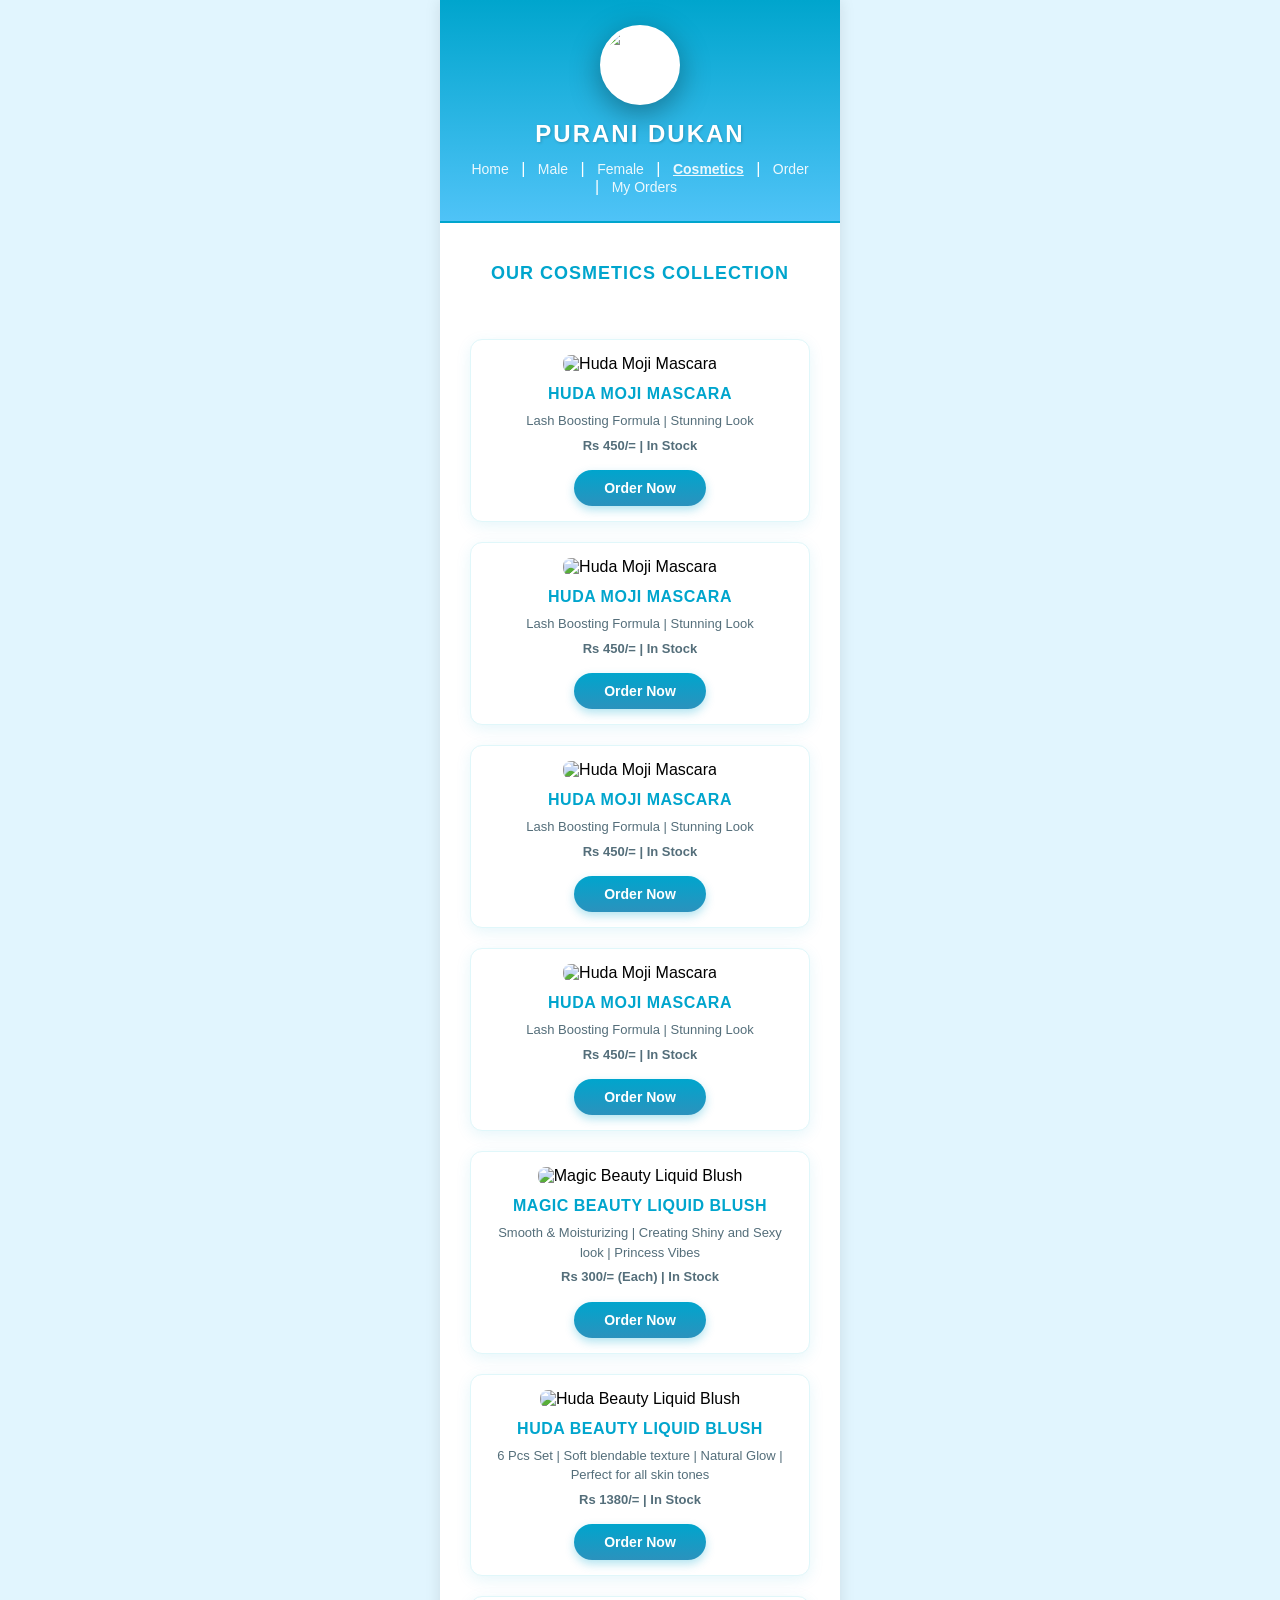
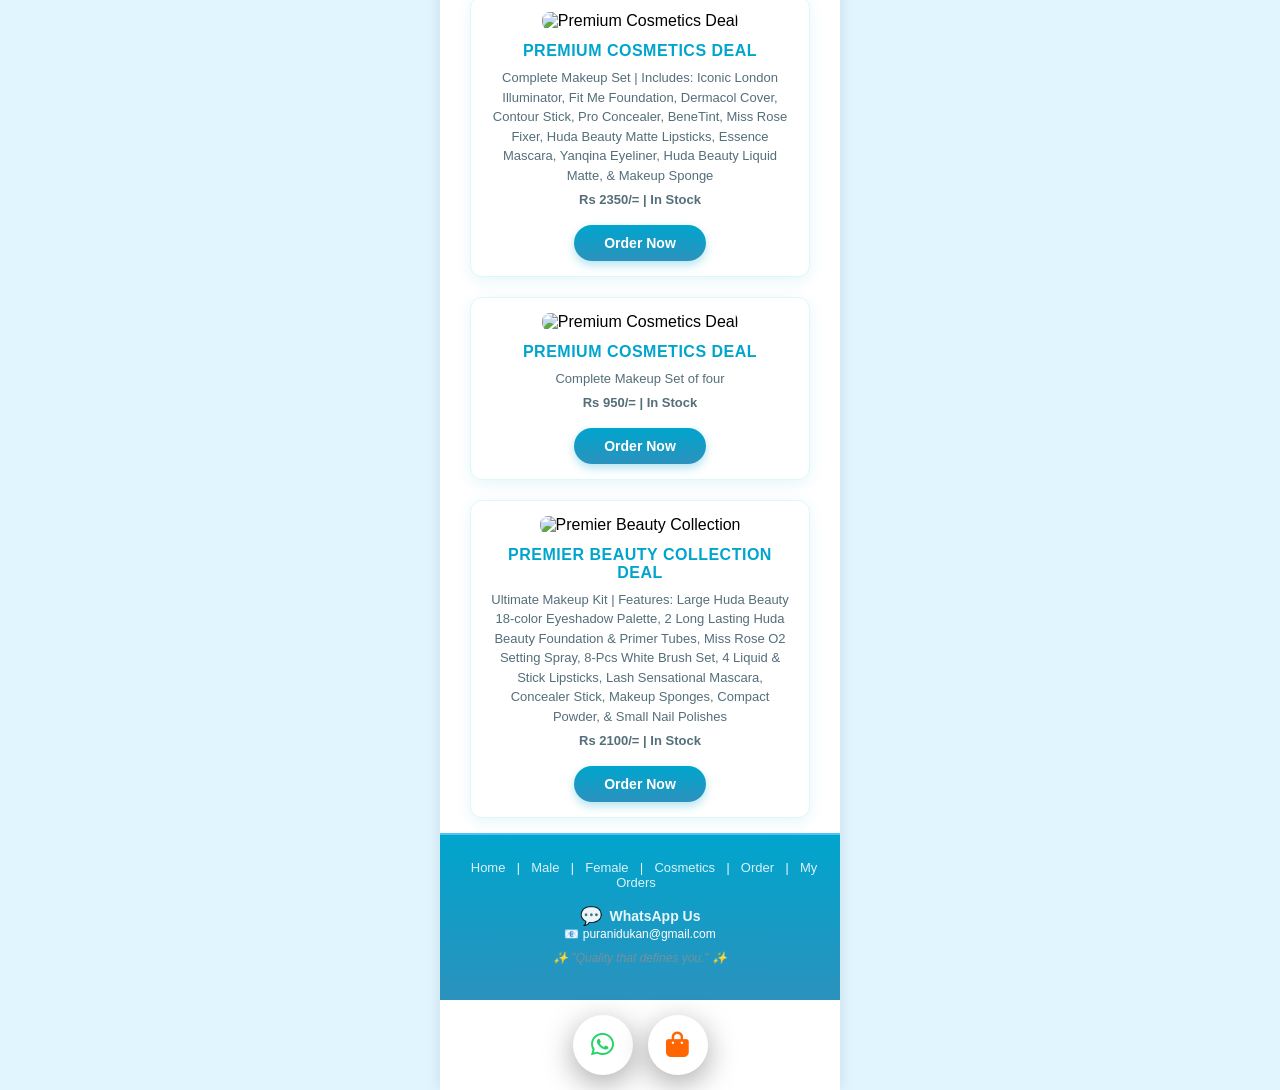
==== cosmetics.html @ e1798855 "Add files via upload A Mobile responsive e commerce automation system for efficient shop management " ====
<!DOCTYPE html>
<html lang="en">
<head>
    <meta charset="UTF-8">
    <title>Cosmetics - Purani Dukan</title>
    <link rel="stylesheet" href="https://cdnjs.cloudflare.com/ajax/libs/font-awesome/6.4.0/css/all.min.css">
    <link rel="stylesheet" href="style.css">
</head>
<body>
    <div class="app-container">
        <header>
            <div class="logo-container">
                <img src="images/logo1.jpeg" alt="Purani Dukan Logo">
            </div>
            <div class="logo">PURANI DUKAN</div>
            <nav>
                <a href="home.html">Home</a> | 
                <a href="Male.html">Male</a> | 
                <a href="female.html">Female</a> | 
                <a href="cosmetics.html">Cosmetics</a> | 
                <a href="order.html">Order</a> | 
                <a href="orders.html">My Orders</a>
            </nav>
        </header>

        <h2 style="text-align: center; margin: 40px 0;">Our Cosmetics Collection</h2>

        <div class="grid">
            <div class="card">
                <img src="images/pic34.jpeg" alt="Huda Moji Mascara">
                <h3>HUDA MOJI MASCARA</h3>
                <p>Lash Boosting Formula | Stunning Look</p>
                <p class="price">Rs 450/= | In Stock</p>
                <a href="order.html?product=Huda%20Moji%20Mascara&price=450" class="order-btn">Order Now</a>
            </div>
            <div class="card">
                <img src="images/pic35.jpeg" alt="Huda Moji Mascara">
                <h3>HUDA MOJI MASCARA</h3>
                <p>Lash Boosting Formula | Stunning Look</p>
                <p class="price">Rs 450/= | In Stock</p>
                <a href="order.html?product=Huda%20Moji%20Mascara&price=450" class="order-btn">Order Now</a>
            </div>
            <div class="card">
                <img src="images/pic36.jpeg" alt="Huda Moji Mascara">
                <h3>HUDA MOJI MASCARA</h3>
                <p>Lash Boosting Formula | Stunning Look</p>
                <p class="price">Rs 450/= | In Stock</p>
                <a href="order.html?product=Huda%20Moji%20Mascara&price=450" class="order-btn">Order Now</a>
            </div>
            <div class="card">
                <img src="images/pic37.jpeg" alt="Huda Moji Mascara">
                <h3>HUDA MOJI MASCARA</h3>
                <p>Lash Boosting Formula | Stunning Look</p>
                <p class="price">Rs 450/= | In Stock</p>
                <a href="order.html?product=Huda%20Moji%20Mascara&price=450" class="order-btn">Order Now</a>
            </div>
            <div class="card">
                <img src="images/pic38.jpeg" alt="Magic Beauty Liquid Blush">
                <h3>Magic Beauty Liquid Blush</h3>
                <p>Smooth & Moisturizing | Creating Shiny and Sexy look | Princess Vibes</p>
                <p class="price">Rs 300/= (Each) | In Stock</p>
                <a href="order.html?product=Magic%20Beauty%20Liquid%20Blush&price=300" class="order-btn">Order Now</a>
            </div>
            <div class="card">
                <img src="images/pic39.jpeg" alt="Huda Beauty Liquid Blush">
                <h3>HUDA BEAUTY LIQUID BLUSH</h3>
                <p>6 Pcs Set | Soft blendable texture | Natural Glow | Perfect for all skin tones</p>
                <p class="price">Rs 1380/= | In Stock</p>
                <a href="order.html?product=Huda%20Beauty%20Liquid%20Blush&price=1380" class="order-btn">Order Now</a>
            </div>
            <div class="card">
                <img src="images/pic45.jpeg" alt="Premium Cosmetics Deal">
                <h3>PREMIUM COSMETICS DEAL</h3>
                <p>Complete Makeup Set | Includes: Iconic London Illuminator, Fit Me Foundation, Dermacol Cover, Contour Stick, Pro Concealer, BeneTint, Miss Rose Fixer, Huda Beauty Matte Lipsticks, Essence Mascara, Yanqina Eyeliner, Huda Beauty Liquid Matte, & Makeup Sponge</p>
                <p class="price">Rs 2350/= | In Stock</p>
                <a href="order.html?product=Premium%20Cosmetics%20Deal&price=2350" class="order-btn">Order Now</a>
            </div>
            <div class="card">
                <img src="images/pic48.jpeg" alt="Premium Cosmetics Deal">
                <h3>PREMIUM COSMETICS DEAL</h3>
                <p>Complete Makeup Set of four</p>
                <p class="price">Rs 950/= | In Stock</p>
                <a href="order.html?product=Premium%20Cosmetics%20Deal%20(Set%20of%20Four)&price=950" class="order-btn">Order Now</a>
            </div>
            <div class="card">
                <img src="images/pic47.jpeg" alt="Premier Beauty Collection">
                <h3>PREMIER BEAUTY COLLECTION DEAL</h3>
                <p>Ultimate Makeup Kit | Features: Large Huda Beauty 18-color Eyeshadow Palette, 2 Long Lasting Huda Beauty Foundation & Primer Tubes, Miss Rose O2 Setting Spray, 8-Pcs White Brush Set, 4 Liquid & Stick Lipsticks, Lash Sensational Mascara, Concealer Stick, Makeup Sponges, Compact Powder, & Small Nail Polishes</p>
                <p class="price">Rs 2100/= | In Stock</p>
                <a href="order.html?product=Premier%20Beauty%20Collection%20Deal&price=2100" class="order-btn">Order Now</a>
            </div>
        </div>

        <footer>
            <div class="footer-nav">
                <a href="home.html">Home</a> | <a href="Male.html">Male</a> | <a href="female.html">Female</a> | <a href="cosmetics.html">Cosmetics</a> | <a href="order.html">Order</a> | <a href="orders.html">My Orders</a>
            </div>
            <a href="https://wa.me/923343876269" class="wa-link">
                <span class="icon">&#128172;</span> WhatsApp Us
            </a>
            <p>&#128231; puranidukan@gmail.com</p>
            <p class="caption">&#10024; "Quality that defines you." &#10024;</p>
        </footer>

        <div class="icon-container">
            <a href="https://wa.me/923343876269" class="circle-icon whatsapp">
                <i class="fab fa-whatsapp"></i>
            </a>
            <a href="order.html" class="circle-icon order">
                <i class="fas fa-shopping-bag"></i>
            </a>
        </div>
    </div>
    <script src="script.js"></script>
</body>
</html>
---- style.css ----
/* ============================================
   PURANI DUKAN - FULL WORKING STYLESHEET
   ============================================ */

/* Reset & Base */
* {
    margin: 0;
    padding: 0;
    box-sizing: border-box;
}

body {
    margin: 0;
    padding: 0;
    background-color: #e1f5fe;
    display: flex;
    justify-content: center;
    font-family: 'Segoe UI', Tahoma, Geneva, Verdana, sans-serif;
    min-height: 100vh;
}

.app-container {
    max-width: 400px;
    width: 100%;
    background: #ffffff;
    min-height: 100vh;
    box-shadow: 0 0 15px rgba(0, 0, 0, 0.1);
    display: flex;
    flex-direction: column;
}

/* ============================================
   HEADER - Bright Cyan/Sky Blue
   ============================================ */
header {
    background: linear-gradient(180deg, #00a5cd 0%, #4fc3f7 100%);
    color: #ffffff;
    padding: 25px 20px;
    text-align: center;
    border-bottom: 2px solid #00a5cd;
}

.logo-container {
    width: 80px;
    height: 80px;
    background: white;
    border-radius: 50%;
    display: flex;
    align-items: center;
    justify-content: center;
    margin: 0 auto 15px auto;
    box-shadow: 0 8px 30px rgba(0,0,0,0.35);
    overflow: hidden;
    border: 4px solid #ffffff;
}

.logo-container img {
    width: 100%;
    height: 100%;
    object-fit: cover;
    border-radius: 50%;
    display: block;
}

.logo {
    font-weight: 800;
    font-size: 24px;
    margin-bottom: 12px;
    letter-spacing: 2px;
    text-transform: uppercase;
    color: #ffffff;
    text-shadow: 1px 1px 3px rgba(0,0,0,0.2);
}

nav {
    margin-top: 10px;
}

nav a {
    color: #ffffff;
    text-decoration: none;
    font-size: 14px;
    margin: 0 8px;
    opacity: 0.9;
    transition: opacity 0.3s;
}

nav a:hover {
    opacity: 1;
    text-decoration: underline;
}

/* ============================================
   BANNER - Darker Blue Overlay
   ============================================ */
.banner-container {
    position: relative;
    width: 100%;
    height: 300px;
    overflow: hidden;
}

.banner-img {
    width: 100%;
    height: 100%;
    object-fit: cover;
    display: block;
    filter: blur(4px);
    transform: scale(1.1);
}

.banner-container::after {
    content: '';
    position: absolute;
    top: 0;
    left: 0;
    width: 100%;
    height: 100%;
    background: rgba(0, 0, 0, 0.4);
}

/* Text on top of Image */
.banner-text {
    position: absolute;
    top: 50%;
    left: 50%;
    transform: translate(-50%, -50%);
    color: #ffffff;
    text-align: center;
    width: 90%;
    z-index: 1;
    padding: 10px;
}

.banner-text h1 {
    font-family: 'Poppins', 'Segoe UI', sans-serif;
    font-size: 38px;
    font-weight: 700;
    letter-spacing: 2px;
    text-transform: uppercase;
    margin: 0 0 15px 0;
    text-shadow: 2px 2px 10px rgba(0,0,0,0.3);
    color: #ffffff;
}

.banner-text p {
    font-size: 18px;
    margin: 10px 0 20px 0;
    color: rgba(255, 255, 255, 0.95);
    font-weight: 400;
}

.banner-text button {
    display: inline-block;
    background: #ffffff;
    color: #333;
    text-decoration: none;
    padding: 12px 28px;
    border-radius: 4px;
    font-weight: 600;
    font-size: 16px;
    border: none;
    cursor: pointer;
    box-shadow: 0 2px 8px rgba(0,0,0,0.2);
    transition: all 0.3s;
}

.banner-text button:hover {
    transform: translateY(-2px);
    box-shadow: 0 4px 12px rgba(0,0,0,0.3);
}

/* ============================================
   PRODUCTS SECTION - Single Column
   ============================================ */
h2 {
    text-align: center;
    color: #00a5cd;
    font-size: 18px;
    margin: 25px 0 15px;
    font-weight: 700;
    text-transform: uppercase;
    letter-spacing: 1px;
}

/* Single Column Grid */
.grid {
    display: flex;
    flex-direction: column;
    align-items: center;
    gap: 20px;
    padding: 15px;
}

.card {
    background: #ffffff;
    border: 1px solid #e0f7fa;
    padding: 15px;
    text-align: center;
    border-radius: 12px;
    box-shadow: 0 4px 15px rgba(0, 165, 205, 0.1);
    width: 100%;
    max-width: 340px;
    transition: transform 0.3s, box-shadow 0.3s;
}

.card:hover {
    transform: translateY(-3px);
    box-shadow: 0 8px 25px rgba(0, 165, 205, 0.2);
}

.card img {
    width: 100%;
    height: 280px;
    object-fit: cover;
    border-radius: 8px;
}

.card h3 {
    color: #00a5cd;
    margin: 12px 0 8px;
    font-size: 16px;
    font-weight: 700;
    text-transform: uppercase;
    letter-spacing: 0.5px;
}

.card p {
    font-size: 13px;
    color: #546e7a;
    line-height: 1.5;
    margin: 5px 0;
}

.caption {
    font-size: 12px;
    color: #78909c;
    margin: 10px 0;
    font-style: italic;
}

.price {
    font-weight: 800;
    color: #00a5cd;
    font-size: 20px;
    margin: 10px 0;
}

.stock {
    font-size: 12px;
    color: #4fc3f7;
    font-weight: 600;
    margin: 5px 0;
}

/* Order Button - Blue theme */
.order-btn {
    display: inline-block;
    background: linear-gradient(180deg, #00a5cd 0%, #2b92bd 100%);
    color: #ffffff;
    text-decoration: none;
    padding: 10px 30px;
    border-radius: 25px;
    font-weight: 700;
    font-size: 14px;
    margin-top: 10px;
    transition: all 0.3s;
    box-shadow: 0 4px 10px rgba(0, 165, 205, 0.3);
    border: none;
    cursor: pointer;
}

.order-btn:hover {
    background: linear-gradient(180deg, #4fc3f7 0%, #00a5cd 100%);
    transform: scale(1.05);
    box-shadow: 0 6px 15px rgba(0, 165, 205, 0.4);
}

/* Selection Buttons */
.selection-btns button {
    padding: 6px 14px;
    margin: 3px;
    cursor: pointer;
    background: linear-gradient(180deg, #00a5cd 0%, #2b92bd 100%);
    color: #ffffff;
    border: none;
    border-radius: 20px;
    font-weight: 600;
    transition: all 0.3s;
}

.selection-btns button:hover {
    background: linear-gradient(180deg, #4fc3f7 0%, #00a5cd 100%);
    transform: scale(1.05);
}

/* ============================================
   DELIVERY INFO
   ============================================ */
.delivery-info {
    font-size: 13px;
    padding: 20px;
    background: linear-gradient(180deg, #e0f7fa 0%, #b2ebf2 100%);
    border-top: 2px solid #4fc3f7;
    color: #2b92bd;
    text-align: center;
    margin-top: 20px;
    font-weight: 500;
}

/* ============================================
   FOOTER - Same Blue as Header
   ============================================ */
footer {
    background: linear-gradient(180deg, #00a5cd 0%, #2b92bd 100%);
    color: #ffffff;
    padding: 25px 20px;
    text-align: center;
    margin-top: auto;
    font-size: 12px;
    border-top: 2px solid #4fc3f7;
}

.footer-nav {
    margin-bottom: 15px;
}

.footer-nav a {
    color: rgba(255, 255, 255, 0.85);
    text-decoration: none;
    font-size: 13px;
    margin: 0 8px;
    transition: color 0.3s;
}

.footer-nav a:hover {
    color: #ffffff;
}

.wa-link {
    color: rgba(255, 255, 255, 0.9);
    font-weight: 700;
    text-decoration: none;
    display: flex;
    justify-content: center;
    align-items: center;
    margin-top: 12px;
    font-size: 14px;
}

.wa-link:hover {
    color: #ffffff;
}

.icon {
    margin-right: 8px;
    font-size: 18px;
}

/* ============================================
   FLOATING ICONS
   ============================================ */
.icon-container {
    display: flex;
    justify-content: center;
    gap: 15px;
    margin-top: 15px;
    padding-bottom: 15px;
}

.circle-icon {
    width: 60px;
    height: 60px;
    background: white;
    border-radius: 50%;
    display: flex;
    align-items: center;
    justify-content: center;
    box-shadow: 0 8px 30px rgba(0,0,0,0.35);
    text-decoration: none;
    transition: 0.3s;
}

.circle-icon i {
    font-size: 26px;
}

.whatsapp i {
    color: #25D366;
}

.order i {
    color: #ff6600;
}

.circle-icon:hover {
    transform: scale(1.1);
}

/* ============================================
   FORM STYLES
   ============================================ */
form input, form select, form textarea {
    font-family: 'Segoe UI', Tahoma, Geneva, Verdana, sans-serif;
    font-size: 14px;
}

form input:focus, form select:focus, form textarea:focus {
    outline: none;
    border-color: #00a5cd !important;
    box-shadow: 0 0 0 3px rgba(0, 165, 205, 0.2);
}

/* ============================================
   RESPONSIVE
   ============================================ */
@media (max-width: 480px) {
    .app-container { max-width: 100%; }
    .card { max-width: 95%; }
    .banner-text h1 { font-size: 30px; }
    .banner-text p { font-size: 16px; }
    .logo { font-size: 20px; }
    nav a { font-size: 12px; margin: 0 4px; }
}
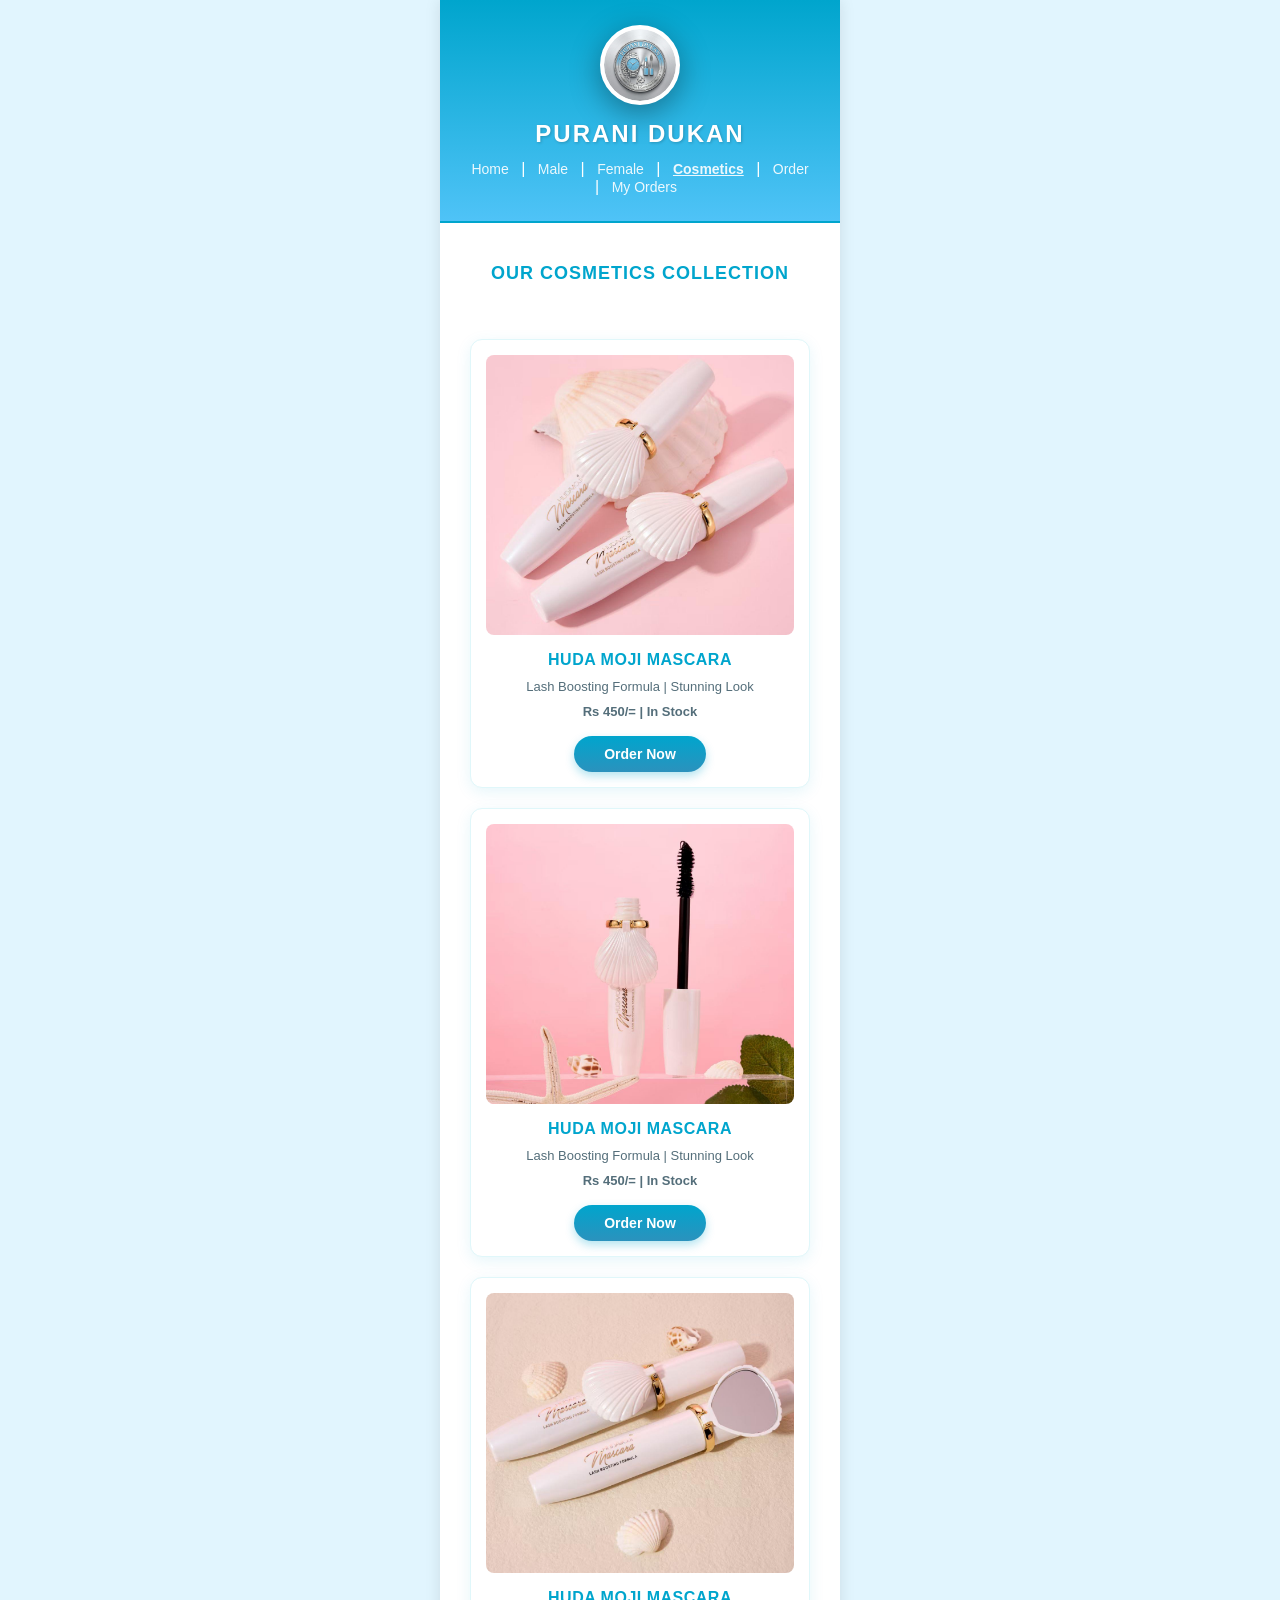
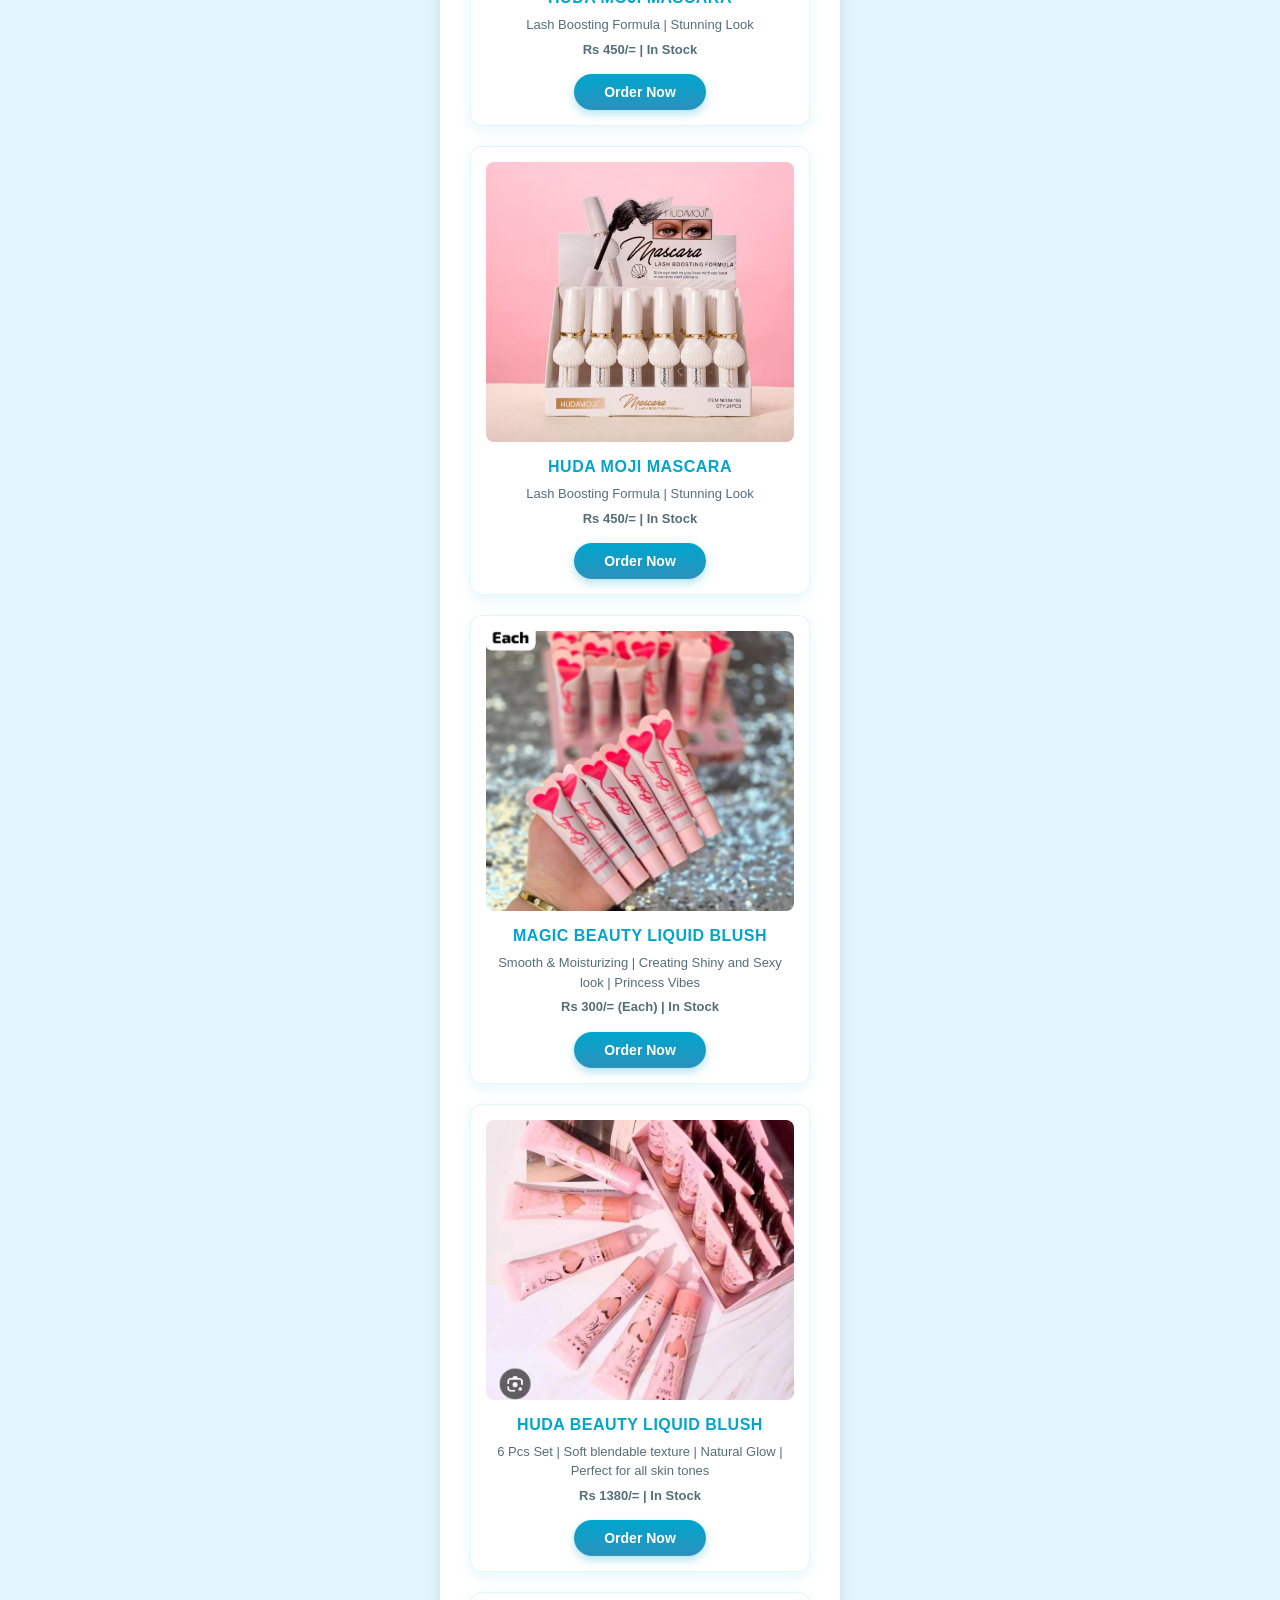
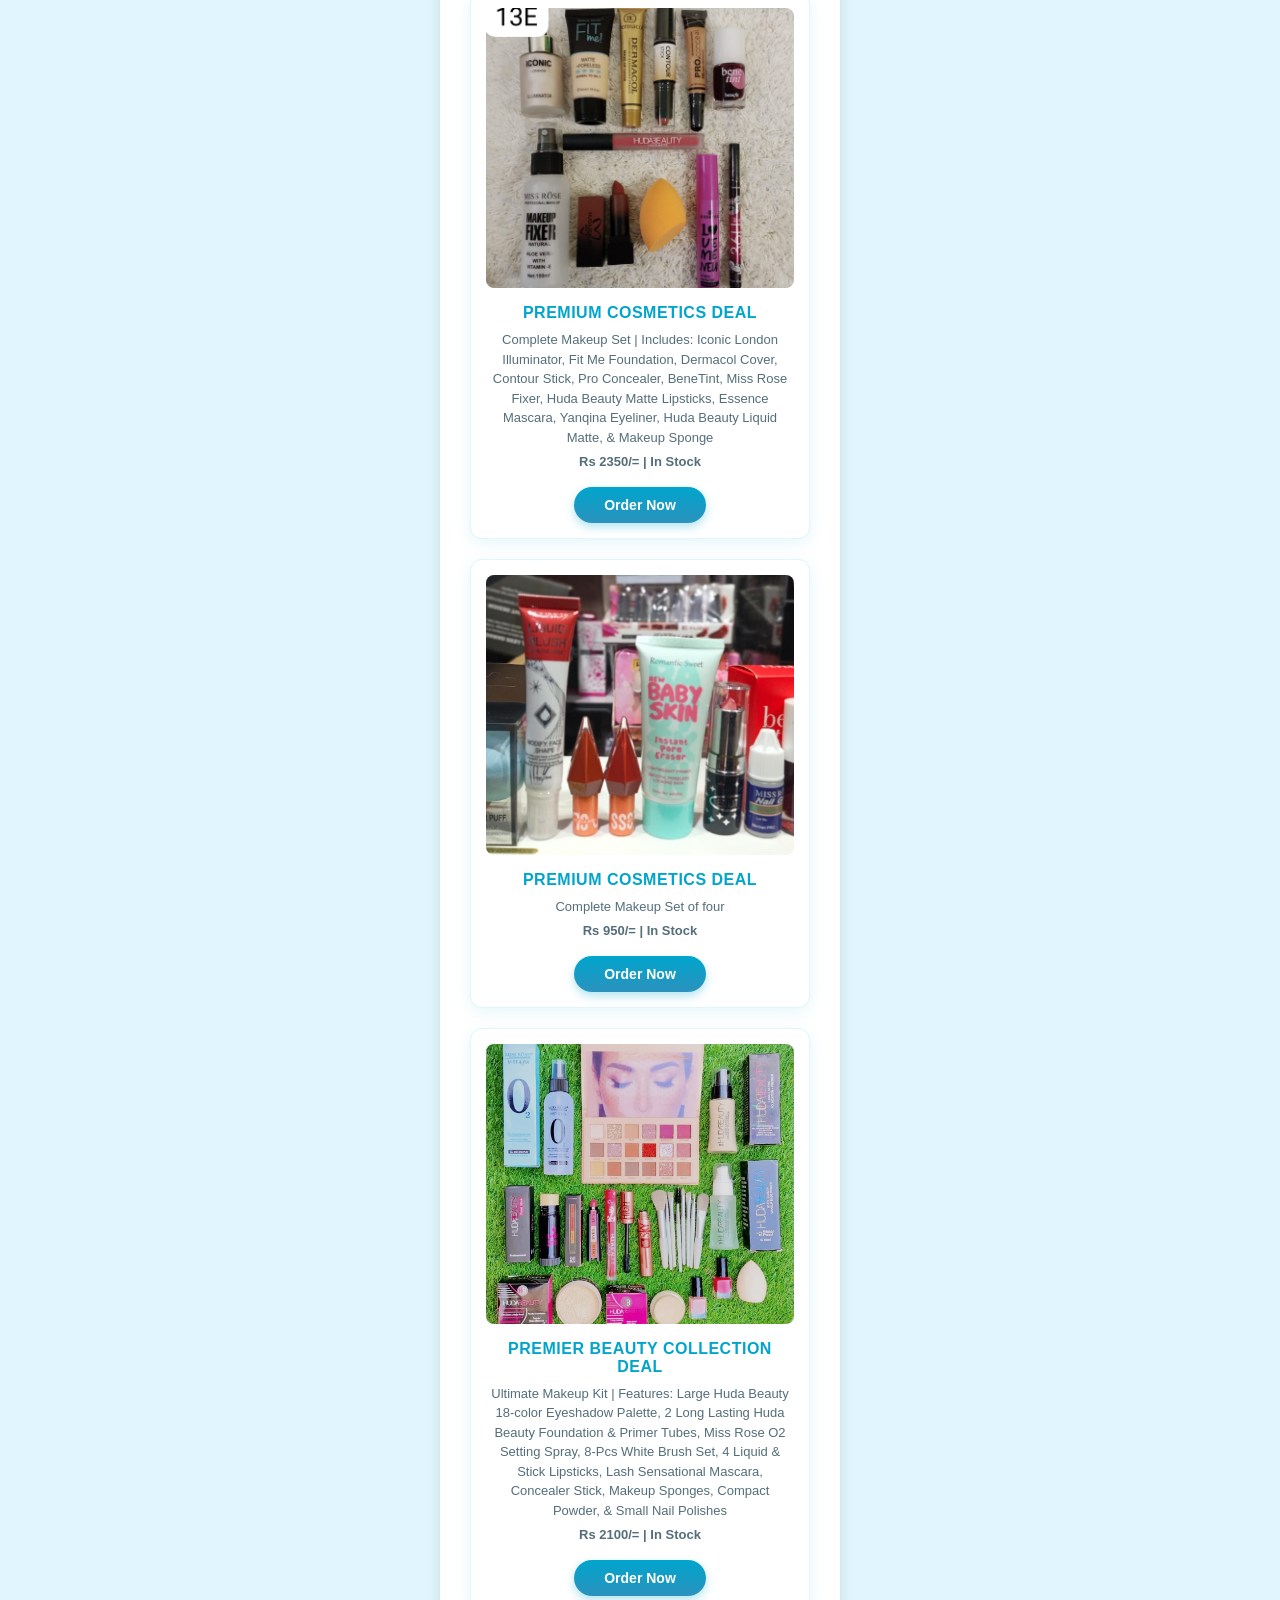
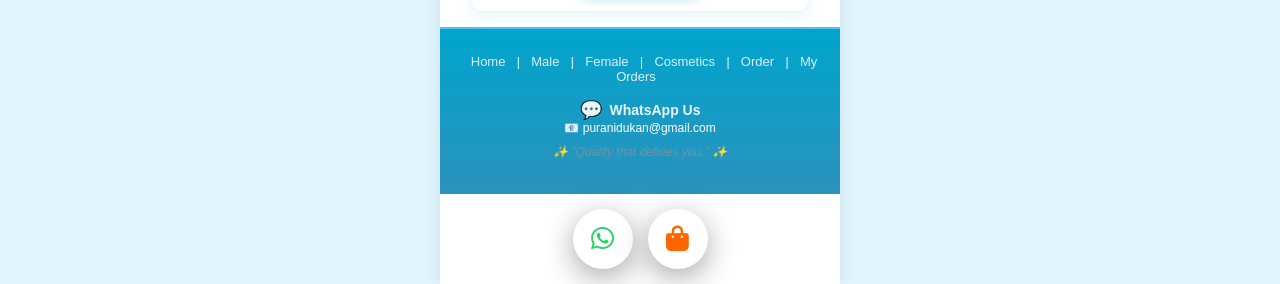
==== commit 3ebb20b8: "Update cosmetics.html" ====
--- a/cosmetics.html
+++ b/cosmetics.html
@@ -10,7 +10,7 @@
     <div class="app-container">
         <header>
             <div class="logo-container">
-                <img src="images/logo1.jpeg" alt="Purani Dukan Logo">
+                <img src="logo1.jpeg" alt="Purani Dukan Logo">
             </div>
             <div class="logo">PURANI DUKAN</div>
             <nav>
@@ -27,63 +27,63 @@
 
         <div class="grid">
             <div class="card">
-                <img src="images/pic34.jpeg" alt="Huda Moji Mascara">
+                <img src="pic34.jpeg" alt="Huda Moji Mascara">
                 <h3>HUDA MOJI MASCARA</h3>
                 <p>Lash Boosting Formula | Stunning Look</p>
                 <p class="price">Rs 450/= | In Stock</p>
                 <a href="order.html?product=Huda%20Moji%20Mascara&price=450" class="order-btn">Order Now</a>
             </div>
             <div class="card">
-                <img src="images/pic35.jpeg" alt="Huda Moji Mascara">
+                <img src="pic35.jpeg" alt="Huda Moji Mascara">
                 <h3>HUDA MOJI MASCARA</h3>
                 <p>Lash Boosting Formula | Stunning Look</p>
                 <p class="price">Rs 450/= | In Stock</p>
                 <a href="order.html?product=Huda%20Moji%20Mascara&price=450" class="order-btn">Order Now</a>
             </div>
             <div class="card">
-                <img src="images/pic36.jpeg" alt="Huda Moji Mascara">
+                <img src="pic36.jpeg" alt="Huda Moji Mascara">
                 <h3>HUDA MOJI MASCARA</h3>
                 <p>Lash Boosting Formula | Stunning Look</p>
                 <p class="price">Rs 450/= | In Stock</p>
                 <a href="order.html?product=Huda%20Moji%20Mascara&price=450" class="order-btn">Order Now</a>
             </div>
             <div class="card">
-                <img src="images/pic37.jpeg" alt="Huda Moji Mascara">
+                <img src="pic37.jpeg" alt="Huda Moji Mascara">
                 <h3>HUDA MOJI MASCARA</h3>
                 <p>Lash Boosting Formula | Stunning Look</p>
                 <p class="price">Rs 450/= | In Stock</p>
                 <a href="order.html?product=Huda%20Moji%20Mascara&price=450" class="order-btn">Order Now</a>
             </div>
             <div class="card">
-                <img src="images/pic38.jpeg" alt="Magic Beauty Liquid Blush">
+                <img src="pic38.jpeg" alt="Magic Beauty Liquid Blush">
                 <h3>Magic Beauty Liquid Blush</h3>
                 <p>Smooth & Moisturizing | Creating Shiny and Sexy look | Princess Vibes</p>
                 <p class="price">Rs 300/= (Each) | In Stock</p>
                 <a href="order.html?product=Magic%20Beauty%20Liquid%20Blush&price=300" class="order-btn">Order Now</a>
             </div>
             <div class="card">
-                <img src="images/pic39.jpeg" alt="Huda Beauty Liquid Blush">
+                <img src="pic39.jpeg" alt="Huda Beauty Liquid Blush">
                 <h3>HUDA BEAUTY LIQUID BLUSH</h3>
                 <p>6 Pcs Set | Soft blendable texture | Natural Glow | Perfect for all skin tones</p>
                 <p class="price">Rs 1380/= | In Stock</p>
                 <a href="order.html?product=Huda%20Beauty%20Liquid%20Blush&price=1380" class="order-btn">Order Now</a>
             </div>
             <div class="card">
-                <img src="images/pic45.jpeg" alt="Premium Cosmetics Deal">
+                <img src="pic45.jpeg" alt="Premium Cosmetics Deal">
                 <h3>PREMIUM COSMETICS DEAL</h3>
                 <p>Complete Makeup Set | Includes: Iconic London Illuminator, Fit Me Foundation, Dermacol Cover, Contour Stick, Pro Concealer, BeneTint, Miss Rose Fixer, Huda Beauty Matte Lipsticks, Essence Mascara, Yanqina Eyeliner, Huda Beauty Liquid Matte, & Makeup Sponge</p>
                 <p class="price">Rs 2350/= | In Stock</p>
                 <a href="order.html?product=Premium%20Cosmetics%20Deal&price=2350" class="order-btn">Order Now</a>
             </div>
             <div class="card">
-                <img src="images/pic48.jpeg" alt="Premium Cosmetics Deal">
+                <img src="pic48.jpeg" alt="Premium Cosmetics Deal">
                 <h3>PREMIUM COSMETICS DEAL</h3>
                 <p>Complete Makeup Set of four</p>
                 <p class="price">Rs 950/= | In Stock</p>
                 <a href="order.html?product=Premium%20Cosmetics%20Deal%20(Set%20of%20Four)&price=950" class="order-btn">Order Now</a>
             </div>
             <div class="card">
-                <img src="images/pic47.jpeg" alt="Premier Beauty Collection">
+                <img src="pic47.jpeg" alt="Premier Beauty Collection">
                 <h3>PREMIER BEAUTY COLLECTION DEAL</h3>
                 <p>Ultimate Makeup Kit | Features: Large Huda Beauty 18-color Eyeshadow Palette, 2 Long Lasting Huda Beauty Foundation & Primer Tubes, Miss Rose O2 Setting Spray, 8-Pcs White Brush Set, 4 Liquid & Stick Lipsticks, Lash Sensational Mascara, Concealer Stick, Makeup Sponges, Compact Powder, & Small Nail Polishes</p>
                 <p class="price">Rs 2100/= | In Stock</p>
@@ -113,4 +113,4 @@
     </div>
     <script src="script.js"></script>
 </body>
-</html>+</html>
